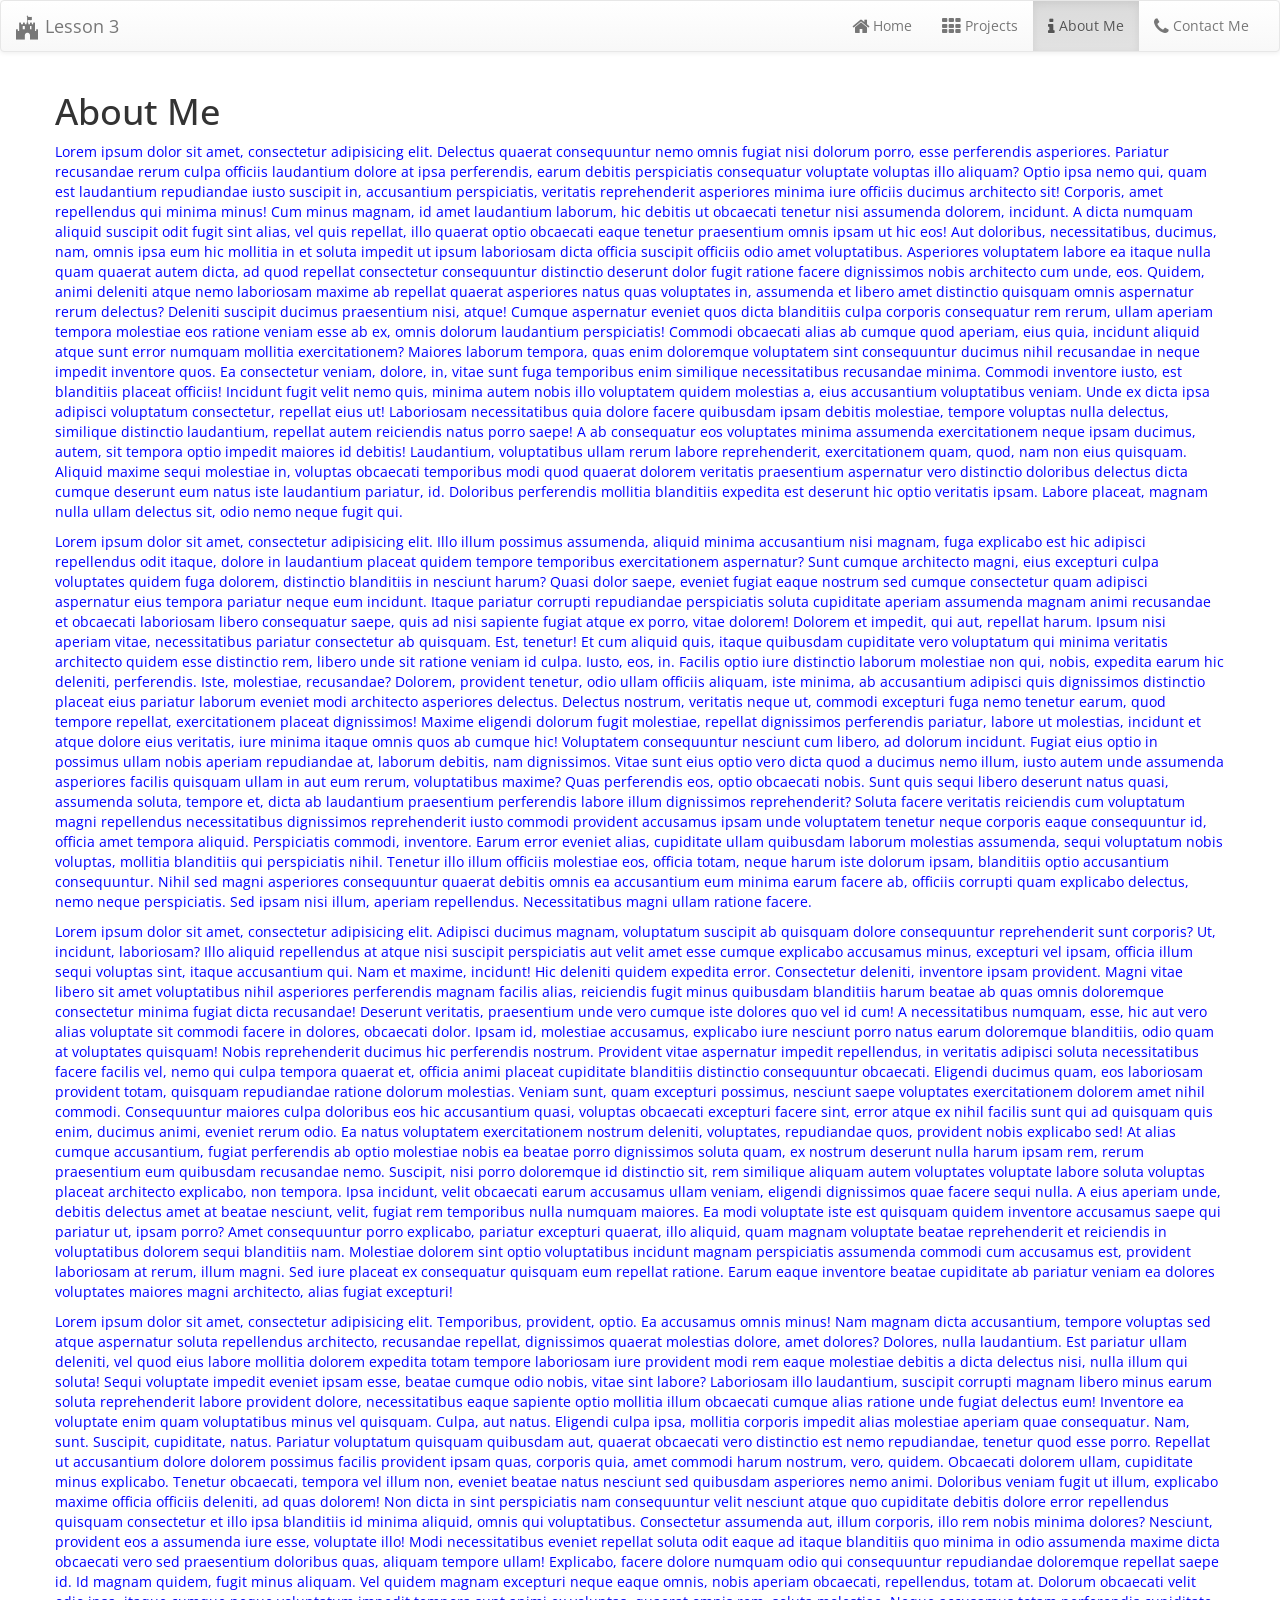
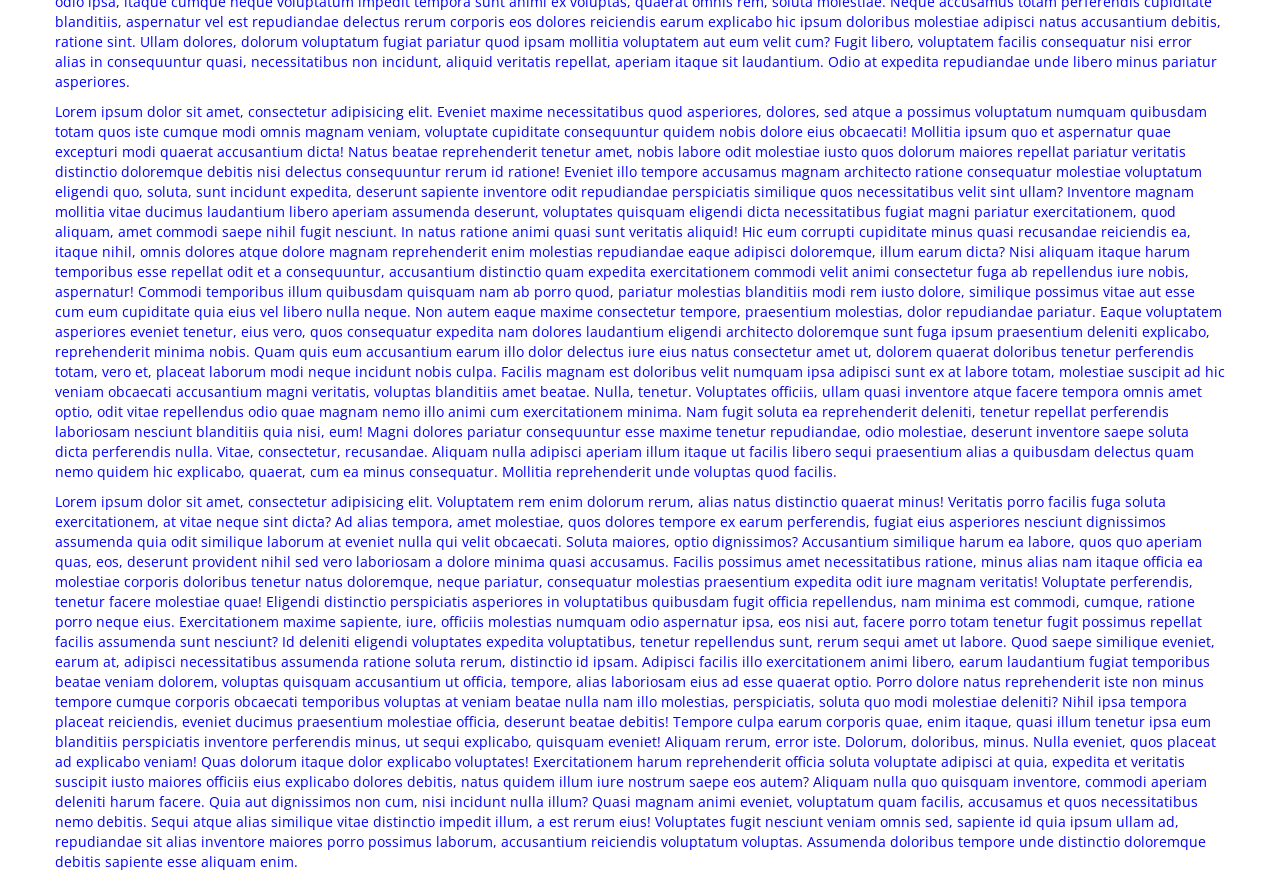
==== about.html @ a98d35d9 "Initial Commit" ====
<!DOCTYPE html>
<html lang="en">

<head>
    <meta charset="utf-8">
    <meta name="viewport" content="width=device-width, initial-scale=1">
    <title>About Me</title>
    <!-- CSS Section -->
    <link rel="stylesheet" href="Scripts/lib/bootstrap/dist/css/bootstrap.min.css">
    <link rel="stylesheet" href="Scripts/lib/bootstrap/dist/css/bootstrap-theme.min.css">
    <link rel="stylesheet" href="Scripts/lib/font-awesome/css/font-awesome.min.css">
    <link rel="stylesheet" href="Content/app.css">
</head>

<body>

    <nav class="navbar navbar-default">
        <div class="container-fluid">
            <!-- Brand and toggle get grouped for better mobile display -->
            <div class="navbar-header">
                <button type="button" class="navbar-toggle collapsed" data-toggle="collapse" data-target="#bs-example-navbar-collapse-1"
                    aria-expanded="false">
        <span class="sr-only">Toggle navigation</span>
        <span class="icon-bar"></span>
        <span class="icon-bar"></span>
        <span class="icon-bar"></span>
      </button>
                <a class="navbar-brand" href="index.html"><i class="fa fa-fort-awesome fa-lg"></i> Lesson 3</a>
            </div>
            <!-- Collect the nav links, forms, and other content for toggling -->
            <div class="collapse navbar-collapse" id="bs-example-navbar-collapse-1">
                <ul class="nav navbar-nav navbar-right">
                    <li><a href="index.html"><i class="fa fa-home fa-lg"></i> Home</a></li>
                    <li><a href="projects.html"><i class="fa fa-th fa-lg"></i> Projects</a></li>
                    <li class="active"><a href="about.html"><i class="fa fa-info fa-lg"></i> About Me</a></li>
                    <li><a href="contact.html"><i class="fa fa-phone fa-lg"></i> Contact Me</a></li>
                </ul>
            </div>
            <!-- /.navbar-collapse -->
        </div>
        <!-- /.container-fluid -->
    </nav>

    <div class="container">
        <div class="row">
            <h1>About Me</h1>

            <p id="paragraphThree">
                Lorem ipsum dolor sit amet, consectetur adipisicing elit. Delectus quaerat consequuntur nemo omnis fugiat nisi dolorum porro, esse perferendis asperiores. Pariatur recusandae rerum culpa officiis laudantium dolore at ipsa perferendis, earum debitis perspiciatis consequatur voluptate voluptas illo aliquam? Optio ipsa nemo qui, quam est laudantium repudiandae iusto suscipit in, accusantium perspiciatis, veritatis reprehenderit asperiores minima iure officiis ducimus architecto sit! Corporis, amet repellendus qui minima minus! Cum minus magnam, id amet laudantium laborum, hic debitis ut obcaecati tenetur nisi assumenda dolorem, incidunt. A dicta numquam aliquid suscipit odit fugit sint alias, vel quis repellat, illo quaerat optio obcaecati eaque tenetur praesentium omnis ipsam ut hic eos! Aut doloribus, necessitatibus, ducimus, nam, omnis ipsa eum hic mollitia in et soluta impedit ut ipsum laboriosam dicta officia suscipit officiis odio amet voluptatibus. Asperiores voluptatem labore ea itaque nulla quam quaerat autem dicta, ad quod repellat consectetur consequuntur distinctio deserunt dolor fugit ratione facere dignissimos nobis architecto cum unde, eos. Quidem, animi deleniti atque nemo laboriosam maxime ab repellat quaerat asperiores natus quas voluptates in, assumenda et libero amet distinctio quisquam omnis aspernatur rerum delectus? Deleniti suscipit ducimus praesentium nisi, atque! Cumque aspernatur eveniet quos dicta blanditiis culpa corporis consequatur rem rerum, ullam aperiam tempora molestiae eos ratione veniam esse ab ex, omnis dolorum laudantium perspiciatis! Commodi obcaecati alias ab cumque quod aperiam, eius quia, incidunt aliquid atque sunt error numquam mollitia exercitationem? Maiores laborum tempora, quas enim doloremque voluptatem sint consequuntur ducimus nihil recusandae in neque impedit inventore quos. Ea consectetur veniam, dolore, in, vitae sunt fuga temporibus enim similique necessitatibus recusandae minima. Commodi inventore iusto, est blanditiis placeat officiis! Incidunt fugit velit nemo quis, minima autem nobis illo voluptatem quidem molestias a, eius accusantium voluptatibus veniam. Unde ex dicta ipsa adipisci voluptatum consectetur, repellat eius ut! Laboriosam necessitatibus quia dolore facere quibusdam ipsam debitis molestiae, tempore voluptas nulla delectus, similique distinctio laudantium, repellat autem reiciendis natus porro saepe! A ab consequatur eos voluptates minima assumenda exercitationem neque ipsam ducimus, autem, sit tempora optio impedit maiores id debitis! Laudantium, voluptatibus ullam rerum labore reprehenderit, exercitationem quam, quod, nam non eius quisquam. Aliquid maxime sequi molestiae in, voluptas obcaecati temporibus modi quod quaerat dolorem veritatis praesentium aspernatur vero distinctio doloribus delectus dicta cumque deserunt eum natus iste laudantium pariatur, id. Doloribus perferendis mollitia blanditiis expedita est deserunt hic optio veritatis ipsam. Labore placeat, magnam nulla ullam delectus sit, odio nemo neque fugit qui.

            </p>
            <p>Lorem ipsum dolor sit amet, consectetur adipisicing elit. Illo illum possimus assumenda, aliquid minima accusantium nisi magnam, fuga explicabo est hic adipisci repellendus odit itaque, dolore in laudantium placeat quidem tempore temporibus exercitationem aspernatur? Sunt cumque architecto magni, eius excepturi culpa voluptates quidem fuga dolorem, distinctio blanditiis in nesciunt harum? Quasi dolor saepe, eveniet fugiat eaque nostrum sed cumque consectetur quam adipisci aspernatur eius tempora pariatur neque eum incidunt. Itaque pariatur corrupti repudiandae perspiciatis soluta cupiditate aperiam assumenda magnam animi recusandae et obcaecati laboriosam libero consequatur saepe, quis ad nisi sapiente fugiat atque ex porro, vitae dolorem! Dolorem et impedit, qui aut, repellat harum. Ipsum nisi aperiam vitae, necessitatibus pariatur consectetur ab quisquam. Est, tenetur! Et cum aliquid quis, itaque quibusdam cupiditate vero voluptatum qui minima veritatis architecto quidem esse distinctio rem, libero unde sit ratione veniam id culpa. Iusto, eos, in. Facilis optio iure distinctio laborum molestiae non qui, nobis, expedita earum hic deleniti, perferendis. Iste, molestiae, recusandae? Dolorem, provident tenetur, odio ullam officiis aliquam, iste minima, ab accusantium adipisci quis dignissimos distinctio placeat eius pariatur laborum eveniet modi architecto asperiores delectus. Delectus nostrum, veritatis neque ut, commodi excepturi fuga nemo tenetur earum, quod tempore repellat, exercitationem placeat dignissimos! Maxime eligendi dolorum fugit molestiae, repellat dignissimos perferendis pariatur, labore ut molestias, incidunt et atque dolore eius veritatis, iure minima itaque omnis quos ab cumque hic! Voluptatem consequuntur nesciunt cum libero, ad dolorum incidunt. Fugiat eius optio in possimus ullam nobis aperiam repudiandae at, laborum debitis, nam dignissimos. Vitae sunt eius optio vero dicta quod a ducimus nemo illum, iusto autem unde assumenda asperiores facilis quisquam ullam in aut eum rerum, voluptatibus maxime? Quas perferendis eos, optio obcaecati nobis. Sunt quis sequi libero deserunt natus quasi, assumenda soluta, tempore et, dicta ab laudantium praesentium perferendis labore illum dignissimos reprehenderit? Soluta facere veritatis reiciendis cum voluptatum magni repellendus necessitatibus dignissimos reprehenderit iusto commodi provident accusamus ipsam unde voluptatem tenetur neque corporis eaque consequuntur id, officia amet tempora aliquid. Perspiciatis commodi, inventore. Earum error eveniet alias, cupiditate ullam quibusdam laborum molestias assumenda, sequi voluptatum nobis voluptas, mollitia blanditiis qui perspiciatis nihil. Tenetur illo illum officiis molestiae eos, officia totam, neque harum iste dolorum ipsam, blanditiis optio accusantium consequuntur. Nihil sed magni asperiores consequuntur quaerat debitis omnis ea accusantium eum minima earum facere ab, officiis corrupti quam explicabo delectus, nemo neque perspiciatis. Sed ipsam nisi illum, aperiam repellendus. Necessitatibus magni ullam ratione facere.</p>
            <p>Lorem ipsum dolor sit amet, consectetur adipisicing elit. Adipisci ducimus magnam, voluptatum suscipit ab quisquam dolore consequuntur reprehenderit sunt corporis? Ut, incidunt, laboriosam? Illo aliquid repellendus at atque nisi suscipit perspiciatis aut velit amet esse cumque explicabo accusamus minus, excepturi vel ipsam, officia illum sequi voluptas sint, itaque accusantium qui. Nam et maxime, incidunt! Hic deleniti quidem expedita error. Consectetur deleniti, inventore ipsam provident. Magni vitae libero sit amet voluptatibus nihil asperiores perferendis magnam facilis alias, reiciendis fugit minus quibusdam blanditiis harum beatae ab quas omnis doloremque consectetur minima fugiat dicta recusandae! Deserunt veritatis, praesentium unde vero cumque iste dolores quo vel id cum! A necessitatibus numquam, esse, hic aut vero alias voluptate sit commodi facere in dolores, obcaecati dolor. Ipsam id, molestiae accusamus, explicabo iure nesciunt porro natus earum doloremque blanditiis, odio quam at voluptates quisquam! Nobis reprehenderit ducimus hic perferendis nostrum. Provident vitae aspernatur impedit repellendus, in veritatis adipisci soluta necessitatibus facere facilis vel, nemo qui culpa tempora quaerat et, officia animi placeat cupiditate blanditiis distinctio consequuntur obcaecati. Eligendi ducimus quam, eos laboriosam provident totam, quisquam repudiandae ratione dolorum molestias. Veniam sunt, quam excepturi possimus, nesciunt saepe voluptates exercitationem dolorem amet nihil commodi. Consequuntur maiores culpa doloribus eos hic accusantium quasi, voluptas obcaecati excepturi facere sint, error atque ex nihil facilis sunt qui ad quisquam quis enim, ducimus animi, eveniet rerum odio. Ea natus voluptatem exercitationem nostrum deleniti, voluptates, repudiandae quos, provident nobis explicabo sed! At alias cumque accusantium, fugiat perferendis ab optio molestiae nobis ea beatae porro dignissimos soluta quam, ex nostrum deserunt nulla harum ipsam rem, rerum praesentium eum quibusdam recusandae nemo. Suscipit, nisi porro doloremque id distinctio sit, rem similique aliquam autem voluptates voluptate labore soluta voluptas placeat architecto explicabo, non tempora. Ipsa incidunt, velit obcaecati earum accusamus ullam veniam, eligendi dignissimos quae facere sequi nulla. A eius aperiam unde, debitis delectus amet at beatae nesciunt, velit, fugiat rem temporibus nulla numquam maiores. Ea modi voluptate iste est quisquam quidem inventore accusamus saepe qui pariatur ut, ipsam porro? Amet consequuntur porro explicabo, pariatur excepturi quaerat, illo aliquid, quam magnam voluptate beatae reprehenderit et reiciendis in voluptatibus dolorem sequi blanditiis nam. Molestiae dolorem sint optio voluptatibus incidunt magnam perspiciatis assumenda commodi cum accusamus est, provident laboriosam at rerum, illum magni. Sed iure placeat ex consequatur quisquam eum repellat ratione. Earum eaque inventore beatae cupiditate ab pariatur veniam ea dolores voluptates maiores magni architecto, alias fugiat excepturi!</p>
            <p>Lorem ipsum dolor sit amet, consectetur adipisicing elit. Temporibus, provident, optio. Ea accusamus omnis minus! Nam magnam dicta accusantium, tempore voluptas sed atque aspernatur soluta repellendus architecto, recusandae repellat, dignissimos quaerat molestias dolore, amet dolores? Dolores, nulla laudantium. Est pariatur ullam deleniti, vel quod eius labore mollitia dolorem expedita totam tempore laboriosam iure provident modi rem eaque molestiae debitis a dicta delectus nisi, nulla illum qui soluta! Sequi voluptate impedit eveniet ipsam esse, beatae cumque odio nobis, vitae sint labore? Laboriosam illo laudantium, suscipit corrupti magnam libero minus earum soluta reprehenderit labore provident dolore, necessitatibus eaque sapiente optio mollitia illum obcaecati cumque alias ratione unde fugiat delectus eum! Inventore ea voluptate enim quam voluptatibus minus vel quisquam. Culpa, aut natus. Eligendi culpa ipsa, mollitia corporis impedit alias molestiae aperiam quae consequatur. Nam, sunt. Suscipit, cupiditate, natus. Pariatur voluptatum quisquam quibusdam aut, quaerat obcaecati vero distinctio est nemo repudiandae, tenetur quod esse porro. Repellat ut accusantium dolore dolorem possimus facilis provident ipsam quas, corporis quia, amet commodi harum nostrum, vero, quidem. Obcaecati dolorem ullam, cupiditate minus explicabo. Tenetur obcaecati, tempora vel illum non, eveniet beatae natus nesciunt sed quibusdam asperiores nemo animi. Doloribus veniam fugit ut illum, explicabo maxime officia officiis deleniti, ad quas dolorem! Non dicta in sint perspiciatis nam consequuntur velit nesciunt atque quo cupiditate debitis dolore error repellendus quisquam consectetur et illo ipsa blanditiis id minima aliquid, omnis qui voluptatibus. Consectetur assumenda aut, illum corporis, illo rem nobis minima dolores? Nesciunt, provident eos a assumenda iure esse, voluptate illo! Modi necessitatibus eveniet repellat soluta odit eaque ad itaque blanditiis quo minima in odio assumenda maxime dicta obcaecati vero sed praesentium doloribus quas, aliquam tempore ullam! Explicabo, facere dolore numquam odio qui consequuntur repudiandae doloremque repellat saepe id. Id magnam quidem, fugit minus aliquam. Vel quidem magnam excepturi neque eaque omnis, nobis aperiam obcaecati, repellendus, totam at. Dolorum obcaecati velit odio ipsa, itaque cumque neque voluptatum impedit tempora sunt animi ex voluptas, quaerat omnis rem, soluta molestiae. Neque accusamus totam perferendis cupiditate blanditiis, aspernatur vel est repudiandae delectus rerum corporis eos dolores reiciendis earum explicabo hic ipsum doloribus molestiae adipisci natus accusantium debitis, ratione sint. Ullam dolores, dolorum voluptatum fugiat pariatur quod ipsam mollitia voluptatem aut eum velit cum? Fugit libero, voluptatem facilis consequatur nisi error alias in consequuntur quasi, necessitatibus non incidunt, aliquid veritatis repellat, aperiam itaque sit laudantium. Odio at expedita repudiandae unde libero minus pariatur asperiores.</p>
        <p>Lorem ipsum dolor sit amet, consectetur adipisicing elit. Eveniet maxime necessitatibus quod asperiores, dolores, sed atque a possimus voluptatum numquam quibusdam totam quos iste cumque modi omnis magnam veniam, voluptate cupiditate consequuntur quidem nobis dolore eius obcaecati! Mollitia ipsum quo et aspernatur quae excepturi modi quaerat accusantium dicta! Natus beatae reprehenderit tenetur amet, nobis labore odit molestiae iusto quos dolorum maiores repellat pariatur veritatis distinctio doloremque debitis nisi delectus consequuntur rerum id ratione! Eveniet illo tempore accusamus magnam architecto ratione consequatur molestiae voluptatum eligendi quo, soluta, sunt incidunt expedita, deserunt sapiente inventore odit repudiandae perspiciatis similique quos necessitatibus velit sint ullam? Inventore magnam mollitia vitae ducimus laudantium libero aperiam assumenda deserunt, voluptates quisquam eligendi dicta necessitatibus fugiat magni pariatur exercitationem, quod aliquam, amet commodi saepe nihil fugit nesciunt. In natus ratione animi quasi sunt veritatis aliquid! Hic eum corrupti cupiditate minus quasi recusandae reiciendis ea, itaque nihil, omnis dolores atque dolore magnam reprehenderit enim molestias repudiandae eaque adipisci doloremque, illum earum dicta? Nisi aliquam itaque harum temporibus esse repellat odit et a consequuntur, accusantium distinctio quam expedita exercitationem commodi velit animi consectetur fuga ab repellendus iure nobis, aspernatur! Commodi temporibus illum quibusdam quisquam nam ab porro quod, pariatur molestias blanditiis modi rem iusto dolore, similique possimus vitae aut esse cum eum cupiditate quia eius vel libero nulla neque. Non autem eaque maxime consectetur tempore, praesentium molestias, dolor repudiandae pariatur. Eaque voluptatem asperiores eveniet tenetur, eius vero, quos consequatur expedita nam dolores laudantium eligendi architecto doloremque sunt fuga ipsum praesentium deleniti explicabo, reprehenderit minima nobis. Quam quis eum accusantium earum illo dolor delectus iure eius natus consectetur amet ut, dolorem quaerat doloribus tenetur perferendis totam, vero et, placeat laborum modi neque incidunt nobis culpa. Facilis magnam est doloribus velit numquam ipsa adipisci sunt ex at labore totam, molestiae suscipit ad hic veniam obcaecati accusantium magni veritatis, voluptas blanditiis amet beatae. Nulla, tenetur. Voluptates officiis, ullam quasi inventore atque facere tempora omnis amet optio, odit vitae repellendus odio quae magnam nemo illo animi cum exercitationem minima. Nam fugit soluta ea reprehenderit deleniti, tenetur repellat perferendis laboriosam nesciunt blanditiis quia nisi, eum! Magni dolores pariatur consequuntur esse maxime tenetur repudiandae, odio molestiae, deserunt inventore saepe soluta dicta perferendis nulla. Vitae, consectetur, recusandae. Aliquam nulla adipisci aperiam illum itaque ut facilis libero sequi praesentium alias a quibusdam delectus quam nemo quidem hic explicabo, quaerat, cum ea minus consequatur. Mollitia reprehenderit unde voluptas quod facilis.</p>
        <p>Lorem ipsum dolor sit amet, consectetur adipisicing elit. Voluptatem rem enim dolorum rerum, alias natus distinctio quaerat minus! Veritatis porro facilis fuga soluta exercitationem, at vitae neque sint dicta? Ad alias tempora, amet molestiae, quos dolores tempore ex earum perferendis, fugiat eius asperiores nesciunt dignissimos assumenda quia odit similique laborum at eveniet nulla qui velit obcaecati. Soluta maiores, optio dignissimos? Accusantium similique harum ea labore, quos quo aperiam quas, eos, deserunt provident nihil sed vero laboriosam a dolore minima quasi accusamus. Facilis possimus amet necessitatibus ratione, minus alias nam itaque officia ea molestiae corporis doloribus tenetur natus doloremque, neque pariatur, consequatur molestias praesentium expedita odit iure magnam veritatis! Voluptate perferendis, tenetur facere molestiae quae! Eligendi distinctio perspiciatis asperiores in voluptatibus quibusdam fugit officia repellendus, nam minima est commodi, cumque, ratione porro neque eius. Exercitationem maxime sapiente, iure, officiis molestias numquam odio aspernatur ipsa, eos nisi aut, facere porro totam tenetur fugit possimus repellat facilis assumenda sunt nesciunt? Id deleniti eligendi voluptates expedita voluptatibus, tenetur repellendus sunt, rerum sequi amet ut labore. Quod saepe similique eveniet, earum at, adipisci necessitatibus assumenda ratione soluta rerum, distinctio id ipsam. Adipisci facilis illo exercitationem animi libero, earum laudantium fugiat temporibus beatae veniam dolorem, voluptas quisquam accusantium ut officia, tempore, alias laboriosam eius ad esse quaerat optio. Porro dolore natus reprehenderit iste non minus tempore cumque corporis obcaecati temporibus voluptas at veniam beatae nulla nam illo molestias, perspiciatis, soluta quo modi molestiae deleniti? Nihil ipsa tempora placeat reiciendis, eveniet ducimus praesentium molestiae officia, deserunt beatae debitis! Tempore culpa earum corporis quae, enim itaque, quasi illum tenetur ipsa eum blanditiis perspiciatis inventore perferendis minus, ut sequi explicabo, quisquam eveniet! Aliquam rerum, error iste. Dolorum, doloribus, minus. Nulla eveniet, quos placeat ad explicabo veniam! Quas dolorum itaque dolor explicabo voluptates! Exercitationem harum reprehenderit officia soluta voluptate adipisci at quia, expedita et veritatis suscipit iusto maiores officiis eius explicabo dolores debitis, natus quidem illum iure nostrum saepe eos autem? Aliquam nulla quo quisquam inventore, commodi aperiam deleniti harum facere. Quia aut dignissimos non cum, nisi incidunt nulla illum? Quasi magnam animi eveniet, voluptatum quam facilis, accusamus et quos necessitatibus nemo debitis. Sequi atque alias similique vitae distinctio impedit illum, a est rerum eius! Voluptates fugit nesciunt veniam omnis sed, sapiente id quia ipsum ullam ad, repudiandae sit alias inventore maiores porro possimus laborum, accusantium reiciendis voluptatum voluptas. Assumenda doloribus tempore unde distinctio doloremque debitis sapiente esse aliquam enim.</p>
        </div>
    </div>




    <!-- JavaScript Section -->
    <script src="Scripts/lib/jquery/dist/jquery.min.js"></script>
    <script src="Scripts/lib/bootstrap/dist/js/bootstrap.min.js"></script>
    <script src="Scripts/app.js"></script>
</body>

</html>
---- Content/app.css ----
/* custom css goes here */

@import url(https://fonts.googleapis.com/css?family=Open+Sans:400,700);

body {
    font-family: 'Open Sans', sans-serif;
}


.firstSentence {
    color: darkblue;
    font-weight: bold;
    font-size: 1.2em;
}

div.row p {
    color: blue;
}

#firstH1 {
    color: blue;
}
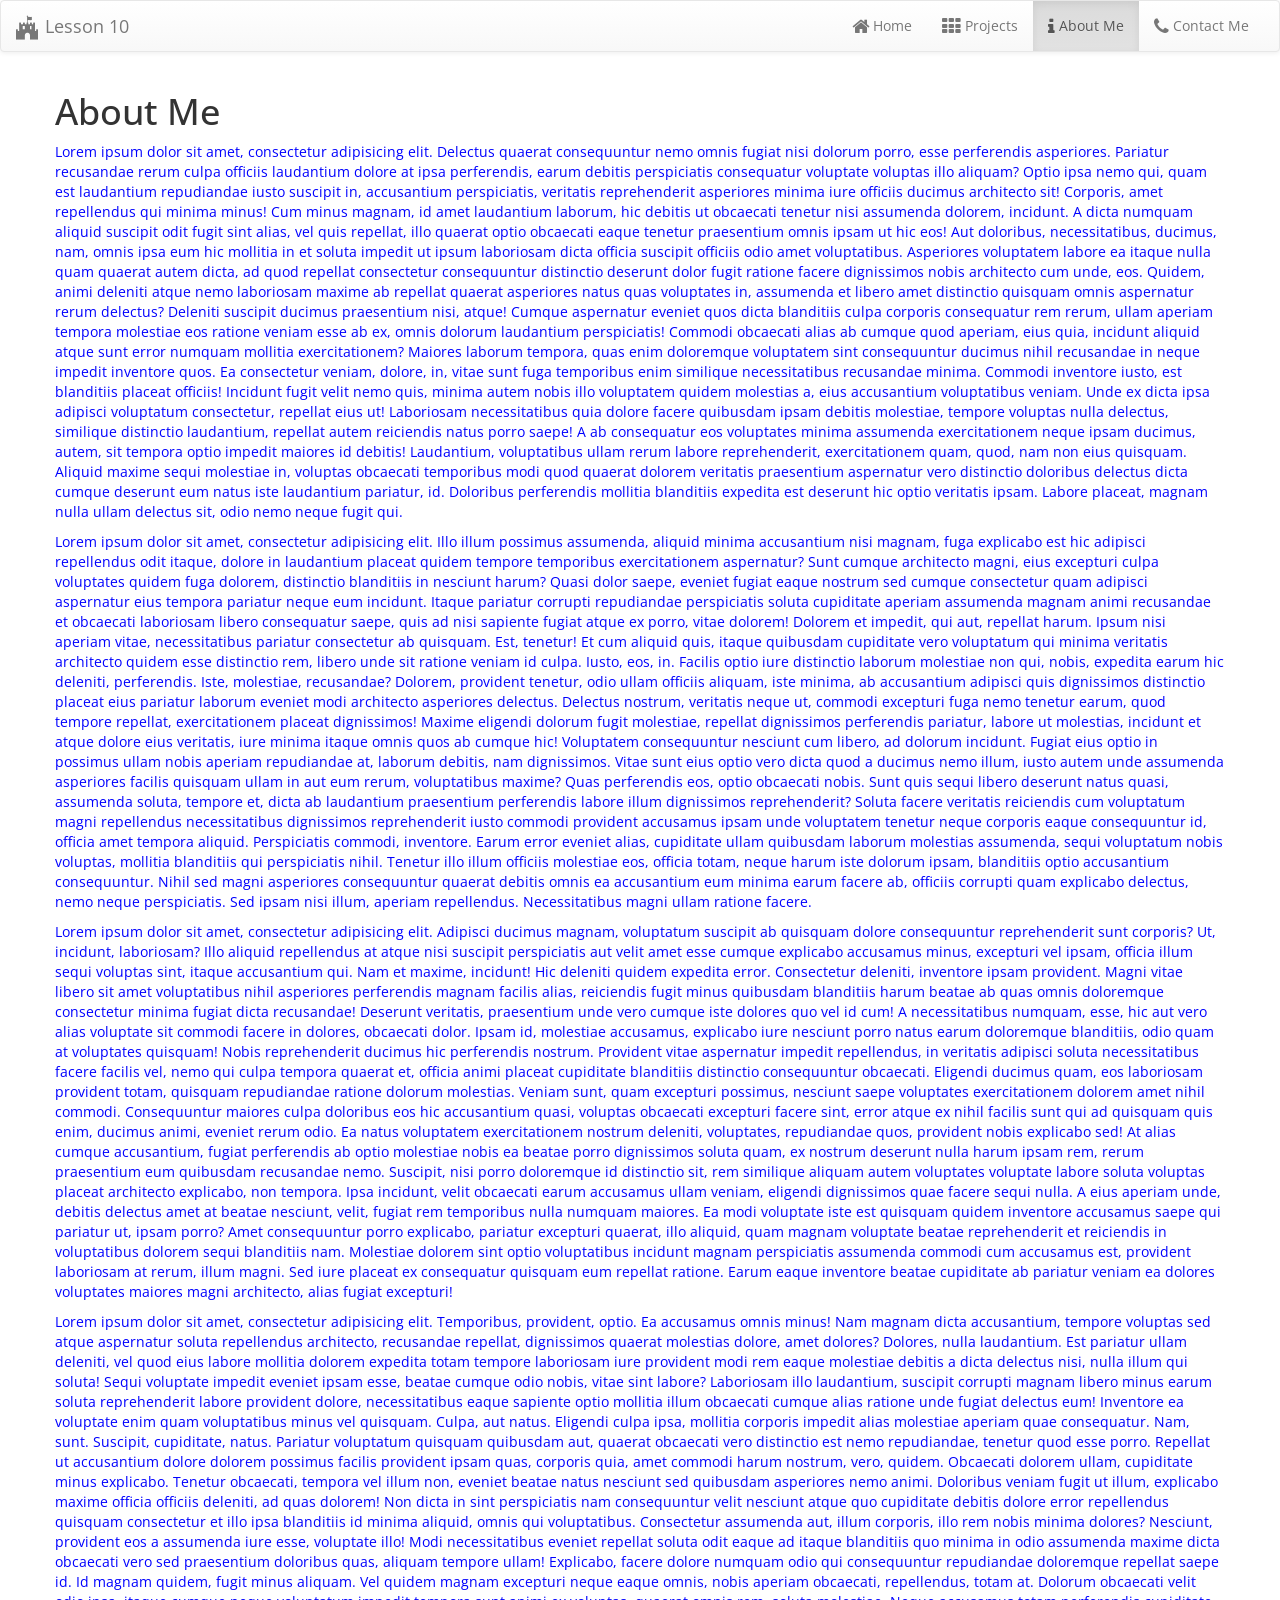
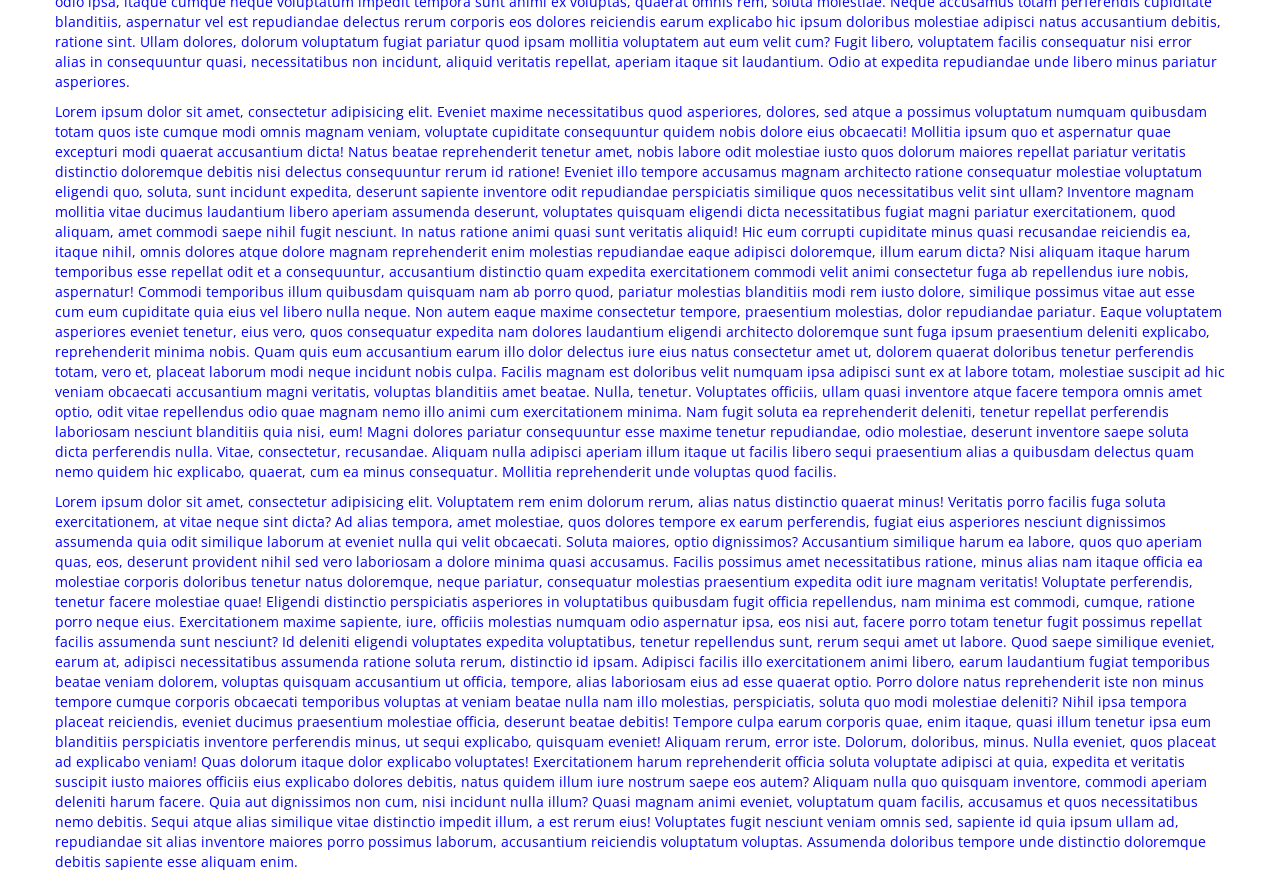
==== commit 763bcf0c: "updated navbar" ====
--- a/about.html
+++ b/about.html
@@ -14,46 +14,188 @@
 
 <body>
 
-    <nav class="navbar navbar-default">
-        <div class="container-fluid">
-            <!-- Brand and toggle get grouped for better mobile display -->
-            <div class="navbar-header">
-                <button type="button" class="navbar-toggle collapsed" data-toggle="collapse" data-target="#bs-example-navbar-collapse-1"
-                    aria-expanded="false">
-        <span class="sr-only">Toggle navigation</span>
-        <span class="icon-bar"></span>
-        <span class="icon-bar"></span>
-        <span class="icon-bar"></span>
-      </button>
-                <a class="navbar-brand" href="index.html"><i class="fa fa-fort-awesome fa-lg"></i> Lesson 3</a>
-            </div>
-            <!-- Collect the nav links, forms, and other content for toggling -->
-            <div class="collapse navbar-collapse" id="bs-example-navbar-collapse-1">
-                <ul class="nav navbar-nav navbar-right">
-                    <li><a href="index.html"><i class="fa fa-home fa-lg"></i> Home</a></li>
-                    <li><a href="projects.html"><i class="fa fa-th fa-lg"></i> Projects</a></li>
-                    <li class="active"><a href="about.html"><i class="fa fa-info fa-lg"></i> About Me</a></li>
-                    <li><a href="contact.html"><i class="fa fa-phone fa-lg"></i> Contact Me</a></li>
-                </ul>
-            </div>
-            <!-- /.navbar-collapse -->
-        </div>
-        <!-- /.container-fluid -->
-    </nav>
+    <header id="mainNav">
+
+    </header>
 
     <div class="container">
         <div class="row">
             <h1>About Me</h1>
 
             <p id="paragraphThree">
-                Lorem ipsum dolor sit amet, consectetur adipisicing elit. Delectus quaerat consequuntur nemo omnis fugiat nisi dolorum porro, esse perferendis asperiores. Pariatur recusandae rerum culpa officiis laudantium dolore at ipsa perferendis, earum debitis perspiciatis consequatur voluptate voluptas illo aliquam? Optio ipsa nemo qui, quam est laudantium repudiandae iusto suscipit in, accusantium perspiciatis, veritatis reprehenderit asperiores minima iure officiis ducimus architecto sit! Corporis, amet repellendus qui minima minus! Cum minus magnam, id amet laudantium laborum, hic debitis ut obcaecati tenetur nisi assumenda dolorem, incidunt. A dicta numquam aliquid suscipit odit fugit sint alias, vel quis repellat, illo quaerat optio obcaecati eaque tenetur praesentium omnis ipsam ut hic eos! Aut doloribus, necessitatibus, ducimus, nam, omnis ipsa eum hic mollitia in et soluta impedit ut ipsum laboriosam dicta officia suscipit officiis odio amet voluptatibus. Asperiores voluptatem labore ea itaque nulla quam quaerat autem dicta, ad quod repellat consectetur consequuntur distinctio deserunt dolor fugit ratione facere dignissimos nobis architecto cum unde, eos. Quidem, animi deleniti atque nemo laboriosam maxime ab repellat quaerat asperiores natus quas voluptates in, assumenda et libero amet distinctio quisquam omnis aspernatur rerum delectus? Deleniti suscipit ducimus praesentium nisi, atque! Cumque aspernatur eveniet quos dicta blanditiis culpa corporis consequatur rem rerum, ullam aperiam tempora molestiae eos ratione veniam esse ab ex, omnis dolorum laudantium perspiciatis! Commodi obcaecati alias ab cumque quod aperiam, eius quia, incidunt aliquid atque sunt error numquam mollitia exercitationem? Maiores laborum tempora, quas enim doloremque voluptatem sint consequuntur ducimus nihil recusandae in neque impedit inventore quos. Ea consectetur veniam, dolore, in, vitae sunt fuga temporibus enim similique necessitatibus recusandae minima. Commodi inventore iusto, est blanditiis placeat officiis! Incidunt fugit velit nemo quis, minima autem nobis illo voluptatem quidem molestias a, eius accusantium voluptatibus veniam. Unde ex dicta ipsa adipisci voluptatum consectetur, repellat eius ut! Laboriosam necessitatibus quia dolore facere quibusdam ipsam debitis molestiae, tempore voluptas nulla delectus, similique distinctio laudantium, repellat autem reiciendis natus porro saepe! A ab consequatur eos voluptates minima assumenda exercitationem neque ipsam ducimus, autem, sit tempora optio impedit maiores id debitis! Laudantium, voluptatibus ullam rerum labore reprehenderit, exercitationem quam, quod, nam non eius quisquam. Aliquid maxime sequi molestiae in, voluptas obcaecati temporibus modi quod quaerat dolorem veritatis praesentium aspernatur vero distinctio doloribus delectus dicta cumque deserunt eum natus iste laudantium pariatur, id. Doloribus perferendis mollitia blanditiis expedita est deserunt hic optio veritatis ipsam. Labore placeat, magnam nulla ullam delectus sit, odio nemo neque fugit qui.
+                Lorem ipsum dolor sit amet, consectetur adipisicing elit. Delectus quaerat consequuntur nemo omnis fugiat nisi dolorum porro,
+                esse perferendis asperiores. Pariatur recusandae rerum culpa officiis laudantium dolore at ipsa perferendis,
+                earum debitis perspiciatis consequatur voluptate voluptas illo aliquam? Optio ipsa nemo qui, quam est laudantium
+                repudiandae iusto suscipit in, accusantium perspiciatis, veritatis reprehenderit asperiores minima iure officiis
+                ducimus architecto sit! Corporis, amet repellendus qui minima minus! Cum minus magnam, id amet laudantium
+                laborum, hic debitis ut obcaecati tenetur nisi assumenda dolorem, incidunt. A dicta numquam aliquid suscipit
+                odit fugit sint alias, vel quis repellat, illo quaerat optio obcaecati eaque tenetur praesentium omnis ipsam
+                ut hic eos! Aut doloribus, necessitatibus, ducimus, nam, omnis ipsa eum hic mollitia in et soluta impedit
+                ut ipsum laboriosam dicta officia suscipit officiis odio amet voluptatibus. Asperiores voluptatem labore
+                ea itaque nulla quam quaerat autem dicta, ad quod repellat consectetur consequuntur distinctio deserunt dolor
+                fugit ratione facere dignissimos nobis architecto cum unde, eos. Quidem, animi deleniti atque nemo laboriosam
+                maxime ab repellat quaerat asperiores natus quas voluptates in, assumenda et libero amet distinctio quisquam
+                omnis aspernatur rerum delectus? Deleniti suscipit ducimus praesentium nisi, atque! Cumque aspernatur eveniet
+                quos dicta blanditiis culpa corporis consequatur rem rerum, ullam aperiam tempora molestiae eos ratione veniam
+                esse ab ex, omnis dolorum laudantium perspiciatis! Commodi obcaecati alias ab cumque quod aperiam, eius quia,
+                incidunt aliquid atque sunt error numquam mollitia exercitationem? Maiores laborum tempora, quas enim doloremque
+                voluptatem sint consequuntur ducimus nihil recusandae in neque impedit inventore quos. Ea consectetur veniam,
+                dolore, in, vitae sunt fuga temporibus enim similique necessitatibus recusandae minima. Commodi inventore
+                iusto, est blanditiis placeat officiis! Incidunt fugit velit nemo quis, minima autem nobis illo voluptatem
+                quidem molestias a, eius accusantium voluptatibus veniam. Unde ex dicta ipsa adipisci voluptatum consectetur,
+                repellat eius ut! Laboriosam necessitatibus quia dolore facere quibusdam ipsam debitis molestiae, tempore
+                voluptas nulla delectus, similique distinctio laudantium, repellat autem reiciendis natus porro saepe! A
+                ab consequatur eos voluptates minima assumenda exercitationem neque ipsam ducimus, autem, sit tempora optio
+                impedit maiores id debitis! Laudantium, voluptatibus ullam rerum labore reprehenderit, exercitationem quam,
+                quod, nam non eius quisquam. Aliquid maxime sequi molestiae in, voluptas obcaecati temporibus modi quod quaerat
+                dolorem veritatis praesentium aspernatur vero distinctio doloribus delectus dicta cumque deserunt eum natus
+                iste laudantium pariatur, id. Doloribus perferendis mollitia blanditiis expedita est deserunt hic optio veritatis
+                ipsam. Labore placeat, magnam nulla ullam delectus sit, odio nemo neque fugit qui.
 
             </p>
-            <p>Lorem ipsum dolor sit amet, consectetur adipisicing elit. Illo illum possimus assumenda, aliquid minima accusantium nisi magnam, fuga explicabo est hic adipisci repellendus odit itaque, dolore in laudantium placeat quidem tempore temporibus exercitationem aspernatur? Sunt cumque architecto magni, eius excepturi culpa voluptates quidem fuga dolorem, distinctio blanditiis in nesciunt harum? Quasi dolor saepe, eveniet fugiat eaque nostrum sed cumque consectetur quam adipisci aspernatur eius tempora pariatur neque eum incidunt. Itaque pariatur corrupti repudiandae perspiciatis soluta cupiditate aperiam assumenda magnam animi recusandae et obcaecati laboriosam libero consequatur saepe, quis ad nisi sapiente fugiat atque ex porro, vitae dolorem! Dolorem et impedit, qui aut, repellat harum. Ipsum nisi aperiam vitae, necessitatibus pariatur consectetur ab quisquam. Est, tenetur! Et cum aliquid quis, itaque quibusdam cupiditate vero voluptatum qui minima veritatis architecto quidem esse distinctio rem, libero unde sit ratione veniam id culpa. Iusto, eos, in. Facilis optio iure distinctio laborum molestiae non qui, nobis, expedita earum hic deleniti, perferendis. Iste, molestiae, recusandae? Dolorem, provident tenetur, odio ullam officiis aliquam, iste minima, ab accusantium adipisci quis dignissimos distinctio placeat eius pariatur laborum eveniet modi architecto asperiores delectus. Delectus nostrum, veritatis neque ut, commodi excepturi fuga nemo tenetur earum, quod tempore repellat, exercitationem placeat dignissimos! Maxime eligendi dolorum fugit molestiae, repellat dignissimos perferendis pariatur, labore ut molestias, incidunt et atque dolore eius veritatis, iure minima itaque omnis quos ab cumque hic! Voluptatem consequuntur nesciunt cum libero, ad dolorum incidunt. Fugiat eius optio in possimus ullam nobis aperiam repudiandae at, laborum debitis, nam dignissimos. Vitae sunt eius optio vero dicta quod a ducimus nemo illum, iusto autem unde assumenda asperiores facilis quisquam ullam in aut eum rerum, voluptatibus maxime? Quas perferendis eos, optio obcaecati nobis. Sunt quis sequi libero deserunt natus quasi, assumenda soluta, tempore et, dicta ab laudantium praesentium perferendis labore illum dignissimos reprehenderit? Soluta facere veritatis reiciendis cum voluptatum magni repellendus necessitatibus dignissimos reprehenderit iusto commodi provident accusamus ipsam unde voluptatem tenetur neque corporis eaque consequuntur id, officia amet tempora aliquid. Perspiciatis commodi, inventore. Earum error eveniet alias, cupiditate ullam quibusdam laborum molestias assumenda, sequi voluptatum nobis voluptas, mollitia blanditiis qui perspiciatis nihil. Tenetur illo illum officiis molestiae eos, officia totam, neque harum iste dolorum ipsam, blanditiis optio accusantium consequuntur. Nihil sed magni asperiores consequuntur quaerat debitis omnis ea accusantium eum minima earum facere ab, officiis corrupti quam explicabo delectus, nemo neque perspiciatis. Sed ipsam nisi illum, aperiam repellendus. Necessitatibus magni ullam ratione facere.</p>
-            <p>Lorem ipsum dolor sit amet, consectetur adipisicing elit. Adipisci ducimus magnam, voluptatum suscipit ab quisquam dolore consequuntur reprehenderit sunt corporis? Ut, incidunt, laboriosam? Illo aliquid repellendus at atque nisi suscipit perspiciatis aut velit amet esse cumque explicabo accusamus minus, excepturi vel ipsam, officia illum sequi voluptas sint, itaque accusantium qui. Nam et maxime, incidunt! Hic deleniti quidem expedita error. Consectetur deleniti, inventore ipsam provident. Magni vitae libero sit amet voluptatibus nihil asperiores perferendis magnam facilis alias, reiciendis fugit minus quibusdam blanditiis harum beatae ab quas omnis doloremque consectetur minima fugiat dicta recusandae! Deserunt veritatis, praesentium unde vero cumque iste dolores quo vel id cum! A necessitatibus numquam, esse, hic aut vero alias voluptate sit commodi facere in dolores, obcaecati dolor. Ipsam id, molestiae accusamus, explicabo iure nesciunt porro natus earum doloremque blanditiis, odio quam at voluptates quisquam! Nobis reprehenderit ducimus hic perferendis nostrum. Provident vitae aspernatur impedit repellendus, in veritatis adipisci soluta necessitatibus facere facilis vel, nemo qui culpa tempora quaerat et, officia animi placeat cupiditate blanditiis distinctio consequuntur obcaecati. Eligendi ducimus quam, eos laboriosam provident totam, quisquam repudiandae ratione dolorum molestias. Veniam sunt, quam excepturi possimus, nesciunt saepe voluptates exercitationem dolorem amet nihil commodi. Consequuntur maiores culpa doloribus eos hic accusantium quasi, voluptas obcaecati excepturi facere sint, error atque ex nihil facilis sunt qui ad quisquam quis enim, ducimus animi, eveniet rerum odio. Ea natus voluptatem exercitationem nostrum deleniti, voluptates, repudiandae quos, provident nobis explicabo sed! At alias cumque accusantium, fugiat perferendis ab optio molestiae nobis ea beatae porro dignissimos soluta quam, ex nostrum deserunt nulla harum ipsam rem, rerum praesentium eum quibusdam recusandae nemo. Suscipit, nisi porro doloremque id distinctio sit, rem similique aliquam autem voluptates voluptate labore soluta voluptas placeat architecto explicabo, non tempora. Ipsa incidunt, velit obcaecati earum accusamus ullam veniam, eligendi dignissimos quae facere sequi nulla. A eius aperiam unde, debitis delectus amet at beatae nesciunt, velit, fugiat rem temporibus nulla numquam maiores. Ea modi voluptate iste est quisquam quidem inventore accusamus saepe qui pariatur ut, ipsam porro? Amet consequuntur porro explicabo, pariatur excepturi quaerat, illo aliquid, quam magnam voluptate beatae reprehenderit et reiciendis in voluptatibus dolorem sequi blanditiis nam. Molestiae dolorem sint optio voluptatibus incidunt magnam perspiciatis assumenda commodi cum accusamus est, provident laboriosam at rerum, illum magni. Sed iure placeat ex consequatur quisquam eum repellat ratione. Earum eaque inventore beatae cupiditate ab pariatur veniam ea dolores voluptates maiores magni architecto, alias fugiat excepturi!</p>
-            <p>Lorem ipsum dolor sit amet, consectetur adipisicing elit. Temporibus, provident, optio. Ea accusamus omnis minus! Nam magnam dicta accusantium, tempore voluptas sed atque aspernatur soluta repellendus architecto, recusandae repellat, dignissimos quaerat molestias dolore, amet dolores? Dolores, nulla laudantium. Est pariatur ullam deleniti, vel quod eius labore mollitia dolorem expedita totam tempore laboriosam iure provident modi rem eaque molestiae debitis a dicta delectus nisi, nulla illum qui soluta! Sequi voluptate impedit eveniet ipsam esse, beatae cumque odio nobis, vitae sint labore? Laboriosam illo laudantium, suscipit corrupti magnam libero minus earum soluta reprehenderit labore provident dolore, necessitatibus eaque sapiente optio mollitia illum obcaecati cumque alias ratione unde fugiat delectus eum! Inventore ea voluptate enim quam voluptatibus minus vel quisquam. Culpa, aut natus. Eligendi culpa ipsa, mollitia corporis impedit alias molestiae aperiam quae consequatur. Nam, sunt. Suscipit, cupiditate, natus. Pariatur voluptatum quisquam quibusdam aut, quaerat obcaecati vero distinctio est nemo repudiandae, tenetur quod esse porro. Repellat ut accusantium dolore dolorem possimus facilis provident ipsam quas, corporis quia, amet commodi harum nostrum, vero, quidem. Obcaecati dolorem ullam, cupiditate minus explicabo. Tenetur obcaecati, tempora vel illum non, eveniet beatae natus nesciunt sed quibusdam asperiores nemo animi. Doloribus veniam fugit ut illum, explicabo maxime officia officiis deleniti, ad quas dolorem! Non dicta in sint perspiciatis nam consequuntur velit nesciunt atque quo cupiditate debitis dolore error repellendus quisquam consectetur et illo ipsa blanditiis id minima aliquid, omnis qui voluptatibus. Consectetur assumenda aut, illum corporis, illo rem nobis minima dolores? Nesciunt, provident eos a assumenda iure esse, voluptate illo! Modi necessitatibus eveniet repellat soluta odit eaque ad itaque blanditiis quo minima in odio assumenda maxime dicta obcaecati vero sed praesentium doloribus quas, aliquam tempore ullam! Explicabo, facere dolore numquam odio qui consequuntur repudiandae doloremque repellat saepe id. Id magnam quidem, fugit minus aliquam. Vel quidem magnam excepturi neque eaque omnis, nobis aperiam obcaecati, repellendus, totam at. Dolorum obcaecati velit odio ipsa, itaque cumque neque voluptatum impedit tempora sunt animi ex voluptas, quaerat omnis rem, soluta molestiae. Neque accusamus totam perferendis cupiditate blanditiis, aspernatur vel est repudiandae delectus rerum corporis eos dolores reiciendis earum explicabo hic ipsum doloribus molestiae adipisci natus accusantium debitis, ratione sint. Ullam dolores, dolorum voluptatum fugiat pariatur quod ipsam mollitia voluptatem aut eum velit cum? Fugit libero, voluptatem facilis consequatur nisi error alias in consequuntur quasi, necessitatibus non incidunt, aliquid veritatis repellat, aperiam itaque sit laudantium. Odio at expedita repudiandae unde libero minus pariatur asperiores.</p>
-        <p>Lorem ipsum dolor sit amet, consectetur adipisicing elit. Eveniet maxime necessitatibus quod asperiores, dolores, sed atque a possimus voluptatum numquam quibusdam totam quos iste cumque modi omnis magnam veniam, voluptate cupiditate consequuntur quidem nobis dolore eius obcaecati! Mollitia ipsum quo et aspernatur quae excepturi modi quaerat accusantium dicta! Natus beatae reprehenderit tenetur amet, nobis labore odit molestiae iusto quos dolorum maiores repellat pariatur veritatis distinctio doloremque debitis nisi delectus consequuntur rerum id ratione! Eveniet illo tempore accusamus magnam architecto ratione consequatur molestiae voluptatum eligendi quo, soluta, sunt incidunt expedita, deserunt sapiente inventore odit repudiandae perspiciatis similique quos necessitatibus velit sint ullam? Inventore magnam mollitia vitae ducimus laudantium libero aperiam assumenda deserunt, voluptates quisquam eligendi dicta necessitatibus fugiat magni pariatur exercitationem, quod aliquam, amet commodi saepe nihil fugit nesciunt. In natus ratione animi quasi sunt veritatis aliquid! Hic eum corrupti cupiditate minus quasi recusandae reiciendis ea, itaque nihil, omnis dolores atque dolore magnam reprehenderit enim molestias repudiandae eaque adipisci doloremque, illum earum dicta? Nisi aliquam itaque harum temporibus esse repellat odit et a consequuntur, accusantium distinctio quam expedita exercitationem commodi velit animi consectetur fuga ab repellendus iure nobis, aspernatur! Commodi temporibus illum quibusdam quisquam nam ab porro quod, pariatur molestias blanditiis modi rem iusto dolore, similique possimus vitae aut esse cum eum cupiditate quia eius vel libero nulla neque. Non autem eaque maxime consectetur tempore, praesentium molestias, dolor repudiandae pariatur. Eaque voluptatem asperiores eveniet tenetur, eius vero, quos consequatur expedita nam dolores laudantium eligendi architecto doloremque sunt fuga ipsum praesentium deleniti explicabo, reprehenderit minima nobis. Quam quis eum accusantium earum illo dolor delectus iure eius natus consectetur amet ut, dolorem quaerat doloribus tenetur perferendis totam, vero et, placeat laborum modi neque incidunt nobis culpa. Facilis magnam est doloribus velit numquam ipsa adipisci sunt ex at labore totam, molestiae suscipit ad hic veniam obcaecati accusantium magni veritatis, voluptas blanditiis amet beatae. Nulla, tenetur. Voluptates officiis, ullam quasi inventore atque facere tempora omnis amet optio, odit vitae repellendus odio quae magnam nemo illo animi cum exercitationem minima. Nam fugit soluta ea reprehenderit deleniti, tenetur repellat perferendis laboriosam nesciunt blanditiis quia nisi, eum! Magni dolores pariatur consequuntur esse maxime tenetur repudiandae, odio molestiae, deserunt inventore saepe soluta dicta perferendis nulla. Vitae, consectetur, recusandae. Aliquam nulla adipisci aperiam illum itaque ut facilis libero sequi praesentium alias a quibusdam delectus quam nemo quidem hic explicabo, quaerat, cum ea minus consequatur. Mollitia reprehenderit unde voluptas quod facilis.</p>
-        <p>Lorem ipsum dolor sit amet, consectetur adipisicing elit. Voluptatem rem enim dolorum rerum, alias natus distinctio quaerat minus! Veritatis porro facilis fuga soluta exercitationem, at vitae neque sint dicta? Ad alias tempora, amet molestiae, quos dolores tempore ex earum perferendis, fugiat eius asperiores nesciunt dignissimos assumenda quia odit similique laborum at eveniet nulla qui velit obcaecati. Soluta maiores, optio dignissimos? Accusantium similique harum ea labore, quos quo aperiam quas, eos, deserunt provident nihil sed vero laboriosam a dolore minima quasi accusamus. Facilis possimus amet necessitatibus ratione, minus alias nam itaque officia ea molestiae corporis doloribus tenetur natus doloremque, neque pariatur, consequatur molestias praesentium expedita odit iure magnam veritatis! Voluptate perferendis, tenetur facere molestiae quae! Eligendi distinctio perspiciatis asperiores in voluptatibus quibusdam fugit officia repellendus, nam minima est commodi, cumque, ratione porro neque eius. Exercitationem maxime sapiente, iure, officiis molestias numquam odio aspernatur ipsa, eos nisi aut, facere porro totam tenetur fugit possimus repellat facilis assumenda sunt nesciunt? Id deleniti eligendi voluptates expedita voluptatibus, tenetur repellendus sunt, rerum sequi amet ut labore. Quod saepe similique eveniet, earum at, adipisci necessitatibus assumenda ratione soluta rerum, distinctio id ipsam. Adipisci facilis illo exercitationem animi libero, earum laudantium fugiat temporibus beatae veniam dolorem, voluptas quisquam accusantium ut officia, tempore, alias laboriosam eius ad esse quaerat optio. Porro dolore natus reprehenderit iste non minus tempore cumque corporis obcaecati temporibus voluptas at veniam beatae nulla nam illo molestias, perspiciatis, soluta quo modi molestiae deleniti? Nihil ipsa tempora placeat reiciendis, eveniet ducimus praesentium molestiae officia, deserunt beatae debitis! Tempore culpa earum corporis quae, enim itaque, quasi illum tenetur ipsa eum blanditiis perspiciatis inventore perferendis minus, ut sequi explicabo, quisquam eveniet! Aliquam rerum, error iste. Dolorum, doloribus, minus. Nulla eveniet, quos placeat ad explicabo veniam! Quas dolorum itaque dolor explicabo voluptates! Exercitationem harum reprehenderit officia soluta voluptate adipisci at quia, expedita et veritatis suscipit iusto maiores officiis eius explicabo dolores debitis, natus quidem illum iure nostrum saepe eos autem? Aliquam nulla quo quisquam inventore, commodi aperiam deleniti harum facere. Quia aut dignissimos non cum, nisi incidunt nulla illum? Quasi magnam animi eveniet, voluptatum quam facilis, accusamus et quos necessitatibus nemo debitis. Sequi atque alias similique vitae distinctio impedit illum, a est rerum eius! Voluptates fugit nesciunt veniam omnis sed, sapiente id quia ipsum ullam ad, repudiandae sit alias inventore maiores porro possimus laborum, accusantium reiciendis voluptatum voluptas. Assumenda doloribus tempore unde distinctio doloremque debitis sapiente esse aliquam enim.</p>
+            <p>Lorem ipsum dolor sit amet, consectetur adipisicing elit. Illo illum possimus assumenda, aliquid minima accusantium
+                nisi magnam, fuga explicabo est hic adipisci repellendus odit itaque, dolore in laudantium placeat quidem
+                tempore temporibus exercitationem aspernatur? Sunt cumque architecto magni, eius excepturi culpa voluptates
+                quidem fuga dolorem, distinctio blanditiis in nesciunt harum? Quasi dolor saepe, eveniet fugiat eaque nostrum
+                sed cumque consectetur quam adipisci aspernatur eius tempora pariatur neque eum incidunt. Itaque pariatur
+                corrupti repudiandae perspiciatis soluta cupiditate aperiam assumenda magnam animi recusandae et obcaecati
+                laboriosam libero consequatur saepe, quis ad nisi sapiente fugiat atque ex porro, vitae dolorem! Dolorem
+                et impedit, qui aut, repellat harum. Ipsum nisi aperiam vitae, necessitatibus pariatur consectetur ab quisquam.
+                Est, tenetur! Et cum aliquid quis, itaque quibusdam cupiditate vero voluptatum qui minima veritatis architecto
+                quidem esse distinctio rem, libero unde sit ratione veniam id culpa. Iusto, eos, in. Facilis optio iure distinctio
+                laborum molestiae non qui, nobis, expedita earum hic deleniti, perferendis. Iste, molestiae, recusandae?
+                Dolorem, provident tenetur, odio ullam officiis aliquam, iste minima, ab accusantium adipisci quis dignissimos
+                distinctio placeat eius pariatur laborum eveniet modi architecto asperiores delectus. Delectus nostrum, veritatis
+                neque ut, commodi excepturi fuga nemo tenetur earum, quod tempore repellat, exercitationem placeat dignissimos!
+                Maxime eligendi dolorum fugit molestiae, repellat dignissimos perferendis pariatur, labore ut molestias,
+                incidunt et atque dolore eius veritatis, iure minima itaque omnis quos ab cumque hic! Voluptatem consequuntur
+                nesciunt cum libero, ad dolorum incidunt. Fugiat eius optio in possimus ullam nobis aperiam repudiandae at,
+                laborum debitis, nam dignissimos. Vitae sunt eius optio vero dicta quod a ducimus nemo illum, iusto autem
+                unde assumenda asperiores facilis quisquam ullam in aut eum rerum, voluptatibus maxime? Quas perferendis
+                eos, optio obcaecati nobis. Sunt quis sequi libero deserunt natus quasi, assumenda soluta, tempore et, dicta
+                ab laudantium praesentium perferendis labore illum dignissimos reprehenderit? Soluta facere veritatis reiciendis
+                cum voluptatum magni repellendus necessitatibus dignissimos reprehenderit iusto commodi provident accusamus
+                ipsam unde voluptatem tenetur neque corporis eaque consequuntur id, officia amet tempora aliquid. Perspiciatis
+                commodi, inventore. Earum error eveniet alias, cupiditate ullam quibusdam laborum molestias assumenda, sequi
+                voluptatum nobis voluptas, mollitia blanditiis qui perspiciatis nihil. Tenetur illo illum officiis molestiae
+                eos, officia totam, neque harum iste dolorum ipsam, blanditiis optio accusantium consequuntur. Nihil sed
+                magni asperiores consequuntur quaerat debitis omnis ea accusantium eum minima earum facere ab, officiis corrupti
+                quam explicabo delectus, nemo neque perspiciatis. Sed ipsam nisi illum, aperiam repellendus. Necessitatibus
+                magni ullam ratione facere.</p>
+            <p>Lorem ipsum dolor sit amet, consectetur adipisicing elit. Adipisci ducimus magnam, voluptatum suscipit ab quisquam
+                dolore consequuntur reprehenderit sunt corporis? Ut, incidunt, laboriosam? Illo aliquid repellendus at atque
+                nisi suscipit perspiciatis aut velit amet esse cumque explicabo accusamus minus, excepturi vel ipsam, officia
+                illum sequi voluptas sint, itaque accusantium qui. Nam et maxime, incidunt! Hic deleniti quidem expedita
+                error. Consectetur deleniti, inventore ipsam provident. Magni vitae libero sit amet voluptatibus nihil asperiores
+                perferendis magnam facilis alias, reiciendis fugit minus quibusdam blanditiis harum beatae ab quas omnis
+                doloremque consectetur minima fugiat dicta recusandae! Deserunt veritatis, praesentium unde vero cumque iste
+                dolores quo vel id cum! A necessitatibus numquam, esse, hic aut vero alias voluptate sit commodi facere in
+                dolores, obcaecati dolor. Ipsam id, molestiae accusamus, explicabo iure nesciunt porro natus earum doloremque
+                blanditiis, odio quam at voluptates quisquam! Nobis reprehenderit ducimus hic perferendis nostrum. Provident
+                vitae aspernatur impedit repellendus, in veritatis adipisci soluta necessitatibus facere facilis vel, nemo
+                qui culpa tempora quaerat et, officia animi placeat cupiditate blanditiis distinctio consequuntur obcaecati.
+                Eligendi ducimus quam, eos laboriosam provident totam, quisquam repudiandae ratione dolorum molestias. Veniam
+                sunt, quam excepturi possimus, nesciunt saepe voluptates exercitationem dolorem amet nihil commodi. Consequuntur
+                maiores culpa doloribus eos hic accusantium quasi, voluptas obcaecati excepturi facere sint, error atque
+                ex nihil facilis sunt qui ad quisquam quis enim, ducimus animi, eveniet rerum odio. Ea natus voluptatem exercitationem
+                nostrum deleniti, voluptates, repudiandae quos, provident nobis explicabo sed! At alias cumque accusantium,
+                fugiat perferendis ab optio molestiae nobis ea beatae porro dignissimos soluta quam, ex nostrum deserunt
+                nulla harum ipsam rem, rerum praesentium eum quibusdam recusandae nemo. Suscipit, nisi porro doloremque id
+                distinctio sit, rem similique aliquam autem voluptates voluptate labore soluta voluptas placeat architecto
+                explicabo, non tempora. Ipsa incidunt, velit obcaecati earum accusamus ullam veniam, eligendi dignissimos
+                quae facere sequi nulla. A eius aperiam unde, debitis delectus amet at beatae nesciunt, velit, fugiat rem
+                temporibus nulla numquam maiores. Ea modi voluptate iste est quisquam quidem inventore accusamus saepe qui
+                pariatur ut, ipsam porro? Amet consequuntur porro explicabo, pariatur excepturi quaerat, illo aliquid, quam
+                magnam voluptate beatae reprehenderit et reiciendis in voluptatibus dolorem sequi blanditiis nam. Molestiae
+                dolorem sint optio voluptatibus incidunt magnam perspiciatis assumenda commodi cum accusamus est, provident
+                laboriosam at rerum, illum magni. Sed iure placeat ex consequatur quisquam eum repellat ratione. Earum eaque
+                inventore beatae cupiditate ab pariatur veniam ea dolores voluptates maiores magni architecto, alias fugiat
+                excepturi!</p>
+            <p>Lorem ipsum dolor sit amet, consectetur adipisicing elit. Temporibus, provident, optio. Ea accusamus omnis minus!
+                Nam magnam dicta accusantium, tempore voluptas sed atque aspernatur soluta repellendus architecto, recusandae
+                repellat, dignissimos quaerat molestias dolore, amet dolores? Dolores, nulla laudantium. Est pariatur ullam
+                deleniti, vel quod eius labore mollitia dolorem expedita totam tempore laboriosam iure provident modi rem
+                eaque molestiae debitis a dicta delectus nisi, nulla illum qui soluta! Sequi voluptate impedit eveniet ipsam
+                esse, beatae cumque odio nobis, vitae sint labore? Laboriosam illo laudantium, suscipit corrupti magnam libero
+                minus earum soluta reprehenderit labore provident dolore, necessitatibus eaque sapiente optio mollitia illum
+                obcaecati cumque alias ratione unde fugiat delectus eum! Inventore ea voluptate enim quam voluptatibus minus
+                vel quisquam. Culpa, aut natus. Eligendi culpa ipsa, mollitia corporis impedit alias molestiae aperiam quae
+                consequatur. Nam, sunt. Suscipit, cupiditate, natus. Pariatur voluptatum quisquam quibusdam aut, quaerat
+                obcaecati vero distinctio est nemo repudiandae, tenetur quod esse porro. Repellat ut accusantium dolore dolorem
+                possimus facilis provident ipsam quas, corporis quia, amet commodi harum nostrum, vero, quidem. Obcaecati
+                dolorem ullam, cupiditate minus explicabo. Tenetur obcaecati, tempora vel illum non, eveniet beatae natus
+                nesciunt sed quibusdam asperiores nemo animi. Doloribus veniam fugit ut illum, explicabo maxime officia officiis
+                deleniti, ad quas dolorem! Non dicta in sint perspiciatis nam consequuntur velit nesciunt atque quo cupiditate
+                debitis dolore error repellendus quisquam consectetur et illo ipsa blanditiis id minima aliquid, omnis qui
+                voluptatibus. Consectetur assumenda aut, illum corporis, illo rem nobis minima dolores? Nesciunt, provident
+                eos a assumenda iure esse, voluptate illo! Modi necessitatibus eveniet repellat soluta odit eaque ad itaque
+                blanditiis quo minima in odio assumenda maxime dicta obcaecati vero sed praesentium doloribus quas, aliquam
+                tempore ullam! Explicabo, facere dolore numquam odio qui consequuntur repudiandae doloremque repellat saepe
+                id. Id magnam quidem, fugit minus aliquam. Vel quidem magnam excepturi neque eaque omnis, nobis aperiam obcaecati,
+                repellendus, totam at. Dolorum obcaecati velit odio ipsa, itaque cumque neque voluptatum impedit tempora
+                sunt animi ex voluptas, quaerat omnis rem, soluta molestiae. Neque accusamus totam perferendis cupiditate
+                blanditiis, aspernatur vel est repudiandae delectus rerum corporis eos dolores reiciendis earum explicabo
+                hic ipsum doloribus molestiae adipisci natus accusantium debitis, ratione sint. Ullam dolores, dolorum voluptatum
+                fugiat pariatur quod ipsam mollitia voluptatem aut eum velit cum? Fugit libero, voluptatem facilis consequatur
+                nisi error alias in consequuntur quasi, necessitatibus non incidunt, aliquid veritatis repellat, aperiam
+                itaque sit laudantium. Odio at expedita repudiandae unde libero minus pariatur asperiores.</p>
+            <p>Lorem ipsum dolor sit amet, consectetur adipisicing elit. Eveniet maxime necessitatibus quod asperiores, dolores,
+                sed atque a possimus voluptatum numquam quibusdam totam quos iste cumque modi omnis magnam veniam, voluptate
+                cupiditate consequuntur quidem nobis dolore eius obcaecati! Mollitia ipsum quo et aspernatur quae excepturi
+                modi quaerat accusantium dicta! Natus beatae reprehenderit tenetur amet, nobis labore odit molestiae iusto
+                quos dolorum maiores repellat pariatur veritatis distinctio doloremque debitis nisi delectus consequuntur
+                rerum id ratione! Eveniet illo tempore accusamus magnam architecto ratione consequatur molestiae voluptatum
+                eligendi quo, soluta, sunt incidunt expedita, deserunt sapiente inventore odit repudiandae perspiciatis similique
+                quos necessitatibus velit sint ullam? Inventore magnam mollitia vitae ducimus laudantium libero aperiam assumenda
+                deserunt, voluptates quisquam eligendi dicta necessitatibus fugiat magni pariatur exercitationem, quod aliquam,
+                amet commodi saepe nihil fugit nesciunt. In natus ratione animi quasi sunt veritatis aliquid! Hic eum corrupti
+                cupiditate minus quasi recusandae reiciendis ea, itaque nihil, omnis dolores atque dolore magnam reprehenderit
+                enim molestias repudiandae eaque adipisci doloremque, illum earum dicta? Nisi aliquam itaque harum temporibus
+                esse repellat odit et a consequuntur, accusantium distinctio quam expedita exercitationem commodi velit animi
+                consectetur fuga ab repellendus iure nobis, aspernatur! Commodi temporibus illum quibusdam quisquam nam ab
+                porro quod, pariatur molestias blanditiis modi rem iusto dolore, similique possimus vitae aut esse cum eum
+                cupiditate quia eius vel libero nulla neque. Non autem eaque maxime consectetur tempore, praesentium molestias,
+                dolor repudiandae pariatur. Eaque voluptatem asperiores eveniet tenetur, eius vero, quos consequatur expedita
+                nam dolores laudantium eligendi architecto doloremque sunt fuga ipsum praesentium deleniti explicabo, reprehenderit
+                minima nobis. Quam quis eum accusantium earum illo dolor delectus iure eius natus consectetur amet ut, dolorem
+                quaerat doloribus tenetur perferendis totam, vero et, placeat laborum modi neque incidunt nobis culpa. Facilis
+                magnam est doloribus velit numquam ipsa adipisci sunt ex at labore totam, molestiae suscipit ad hic veniam
+                obcaecati accusantium magni veritatis, voluptas blanditiis amet beatae. Nulla, tenetur. Voluptates officiis,
+                ullam quasi inventore atque facere tempora omnis amet optio, odit vitae repellendus odio quae magnam nemo
+                illo animi cum exercitationem minima. Nam fugit soluta ea reprehenderit deleniti, tenetur repellat perferendis
+                laboriosam nesciunt blanditiis quia nisi, eum! Magni dolores pariatur consequuntur esse maxime tenetur repudiandae,
+                odio molestiae, deserunt inventore saepe soluta dicta perferendis nulla. Vitae, consectetur, recusandae.
+                Aliquam nulla adipisci aperiam illum itaque ut facilis libero sequi praesentium alias a quibusdam delectus
+                quam nemo quidem hic explicabo, quaerat, cum ea minus consequatur. Mollitia reprehenderit unde voluptas quod
+                facilis.</p>
+            <p>Lorem ipsum dolor sit amet, consectetur adipisicing elit. Voluptatem rem enim dolorum rerum, alias natus distinctio
+                quaerat minus! Veritatis porro facilis fuga soluta exercitationem, at vitae neque sint dicta? Ad alias tempora,
+                amet molestiae, quos dolores tempore ex earum perferendis, fugiat eius asperiores nesciunt dignissimos assumenda
+                quia odit similique laborum at eveniet nulla qui velit obcaecati. Soluta maiores, optio dignissimos? Accusantium
+                similique harum ea labore, quos quo aperiam quas, eos, deserunt provident nihil sed vero laboriosam a dolore
+                minima quasi accusamus. Facilis possimus amet necessitatibus ratione, minus alias nam itaque officia ea molestiae
+                corporis doloribus tenetur natus doloremque, neque pariatur, consequatur molestias praesentium expedita odit
+                iure magnam veritatis! Voluptate perferendis, tenetur facere molestiae quae! Eligendi distinctio perspiciatis
+                asperiores in voluptatibus quibusdam fugit officia repellendus, nam minima est commodi, cumque, ratione porro
+                neque eius. Exercitationem maxime sapiente, iure, officiis molestias numquam odio aspernatur ipsa, eos nisi
+                aut, facere porro totam tenetur fugit possimus repellat facilis assumenda sunt nesciunt? Id deleniti eligendi
+                voluptates expedita voluptatibus, tenetur repellendus sunt, rerum sequi amet ut labore. Quod saepe similique
+                eveniet, earum at, adipisci necessitatibus assumenda ratione soluta rerum, distinctio id ipsam. Adipisci
+                facilis illo exercitationem animi libero, earum laudantium fugiat temporibus beatae veniam dolorem, voluptas
+                quisquam accusantium ut officia, tempore, alias laboriosam eius ad esse quaerat optio. Porro dolore natus
+                reprehenderit iste non minus tempore cumque corporis obcaecati temporibus voluptas at veniam beatae nulla
+                nam illo molestias, perspiciatis, soluta quo modi molestiae deleniti? Nihil ipsa tempora placeat reiciendis,
+                eveniet ducimus praesentium molestiae officia, deserunt beatae debitis! Tempore culpa earum corporis quae,
+                enim itaque, quasi illum tenetur ipsa eum blanditiis perspiciatis inventore perferendis minus, ut sequi explicabo,
+                quisquam eveniet! Aliquam rerum, error iste. Dolorum, doloribus, minus. Nulla eveniet, quos placeat ad explicabo
+                veniam! Quas dolorum itaque dolor explicabo voluptates! Exercitationem harum reprehenderit officia soluta
+                voluptate adipisci at quia, expedita et veritatis suscipit iusto maiores officiis eius explicabo dolores
+                debitis, natus quidem illum iure nostrum saepe eos autem? Aliquam nulla quo quisquam inventore, commodi aperiam
+                deleniti harum facere. Quia aut dignissimos non cum, nisi incidunt nulla illum? Quasi magnam animi eveniet,
+                voluptatum quam facilis, accusamus et quos necessitatibus nemo debitis. Sequi atque alias similique vitae
+                distinctio impedit illum, a est rerum eius! Voluptates fugit nesciunt veniam omnis sed, sapiente id quia
+                ipsum ullam ad, repudiandae sit alias inventore maiores porro possimus laborum, accusantium reiciendis voluptatum
+                voluptas. Assumenda doloribus tempore unde distinctio doloremque debitis sapiente esse aliquam enim.</p>
         </div>
     </div>
 
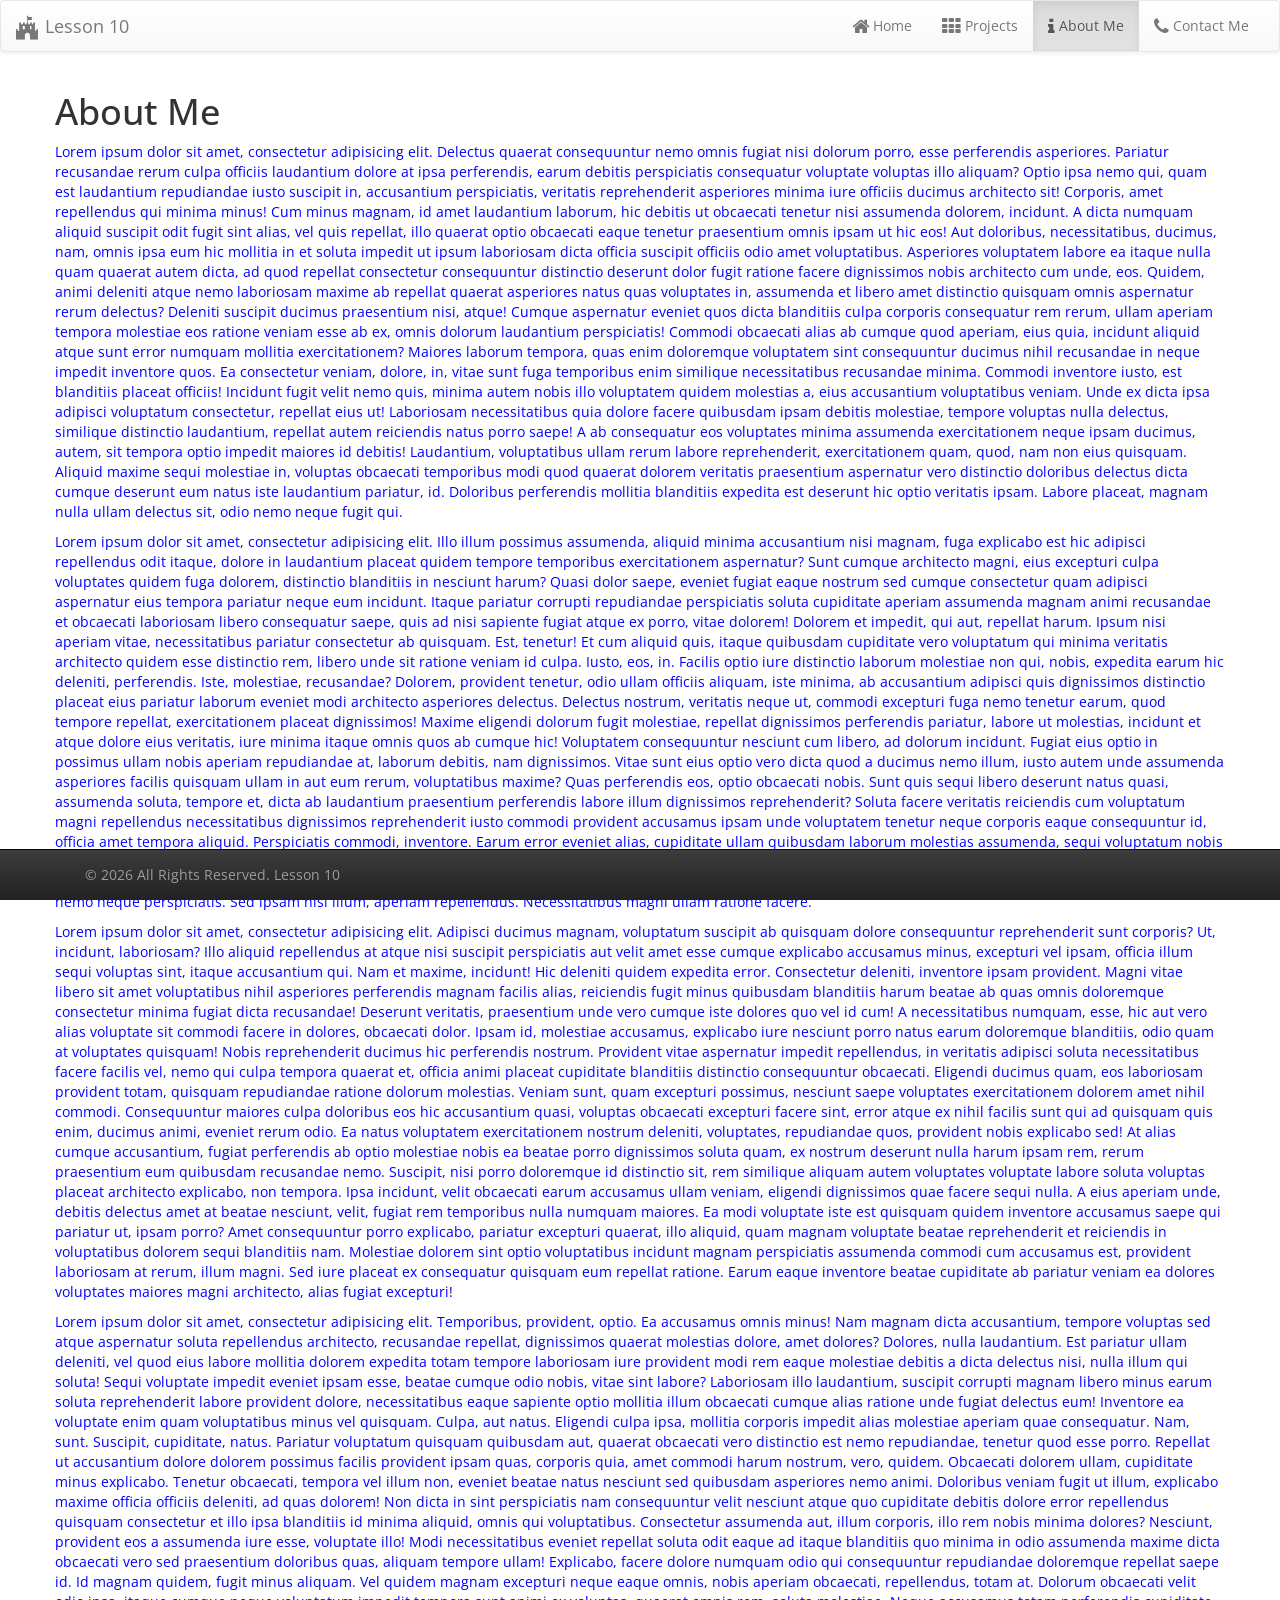
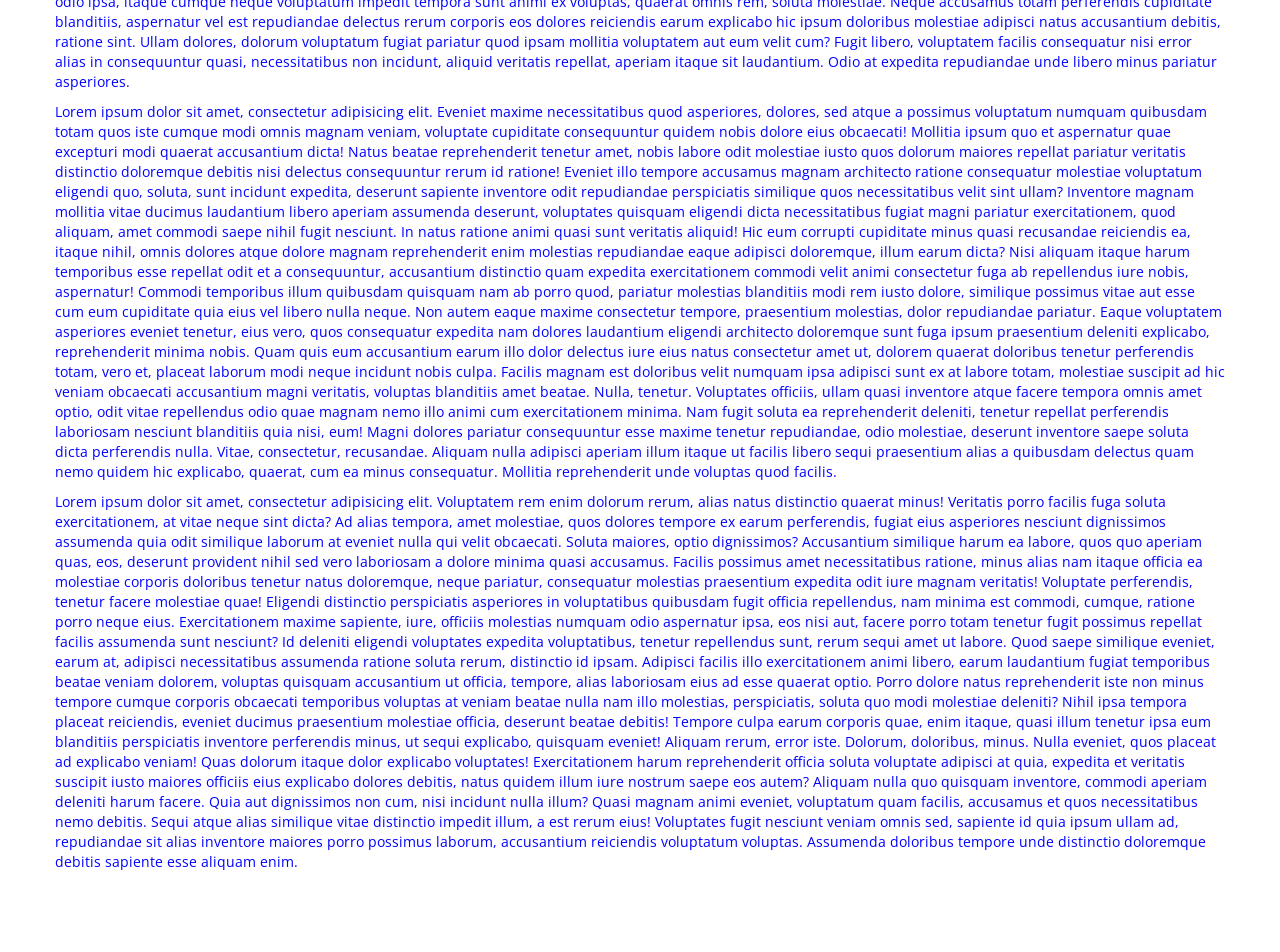
==== commit a3783f1d: "added sticky footer that loads with AJAX" ====
--- a/about.html
+++ b/about.html
@@ -199,7 +199,9 @@
         </div>
     </div>
 
-
+    <footer id="footer">
+            
+        </footer>
 
 
     <!-- JavaScript Section -->
--- a/Content/app.css
+++ b/Content/app.css
@@ -4,6 +4,7 @@
 
 body {
     font-family: 'Open Sans', sans-serif;
+    padding-bottom: 70px;
 }
 
 
